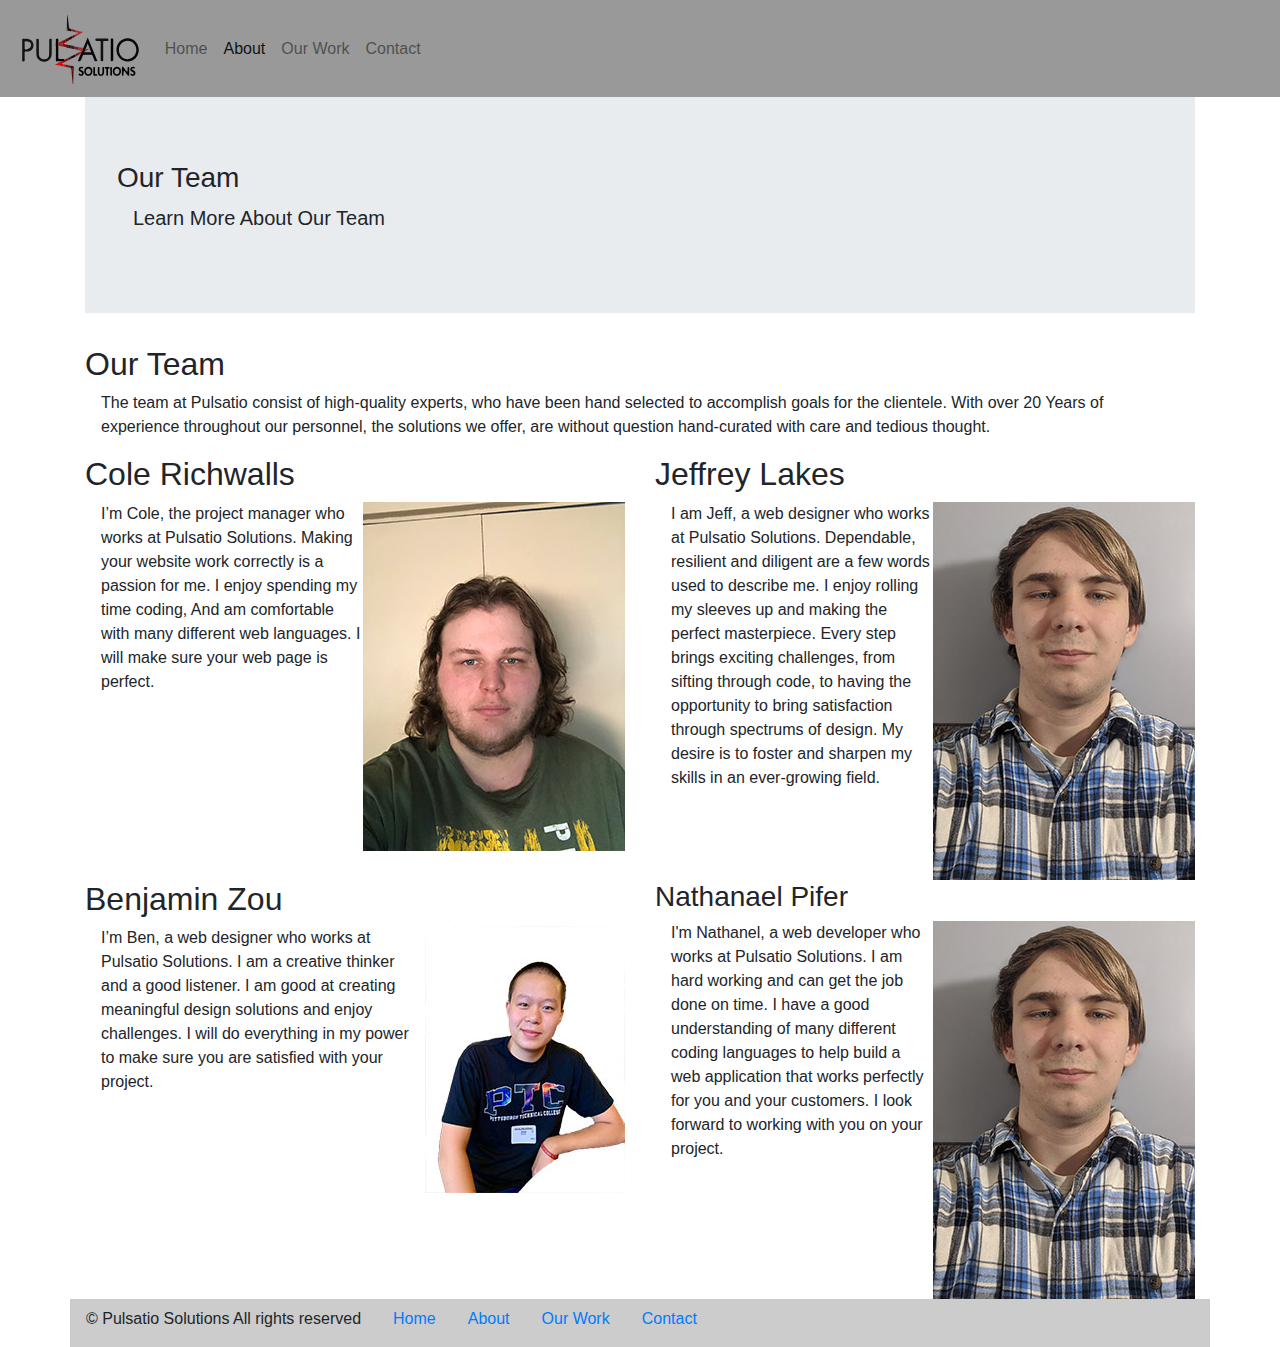
==== about.html @ c1a5a5bf "made changes to about page" ====
<!doctype html>
<html lang="en">
<head>
	<meta charset="utf-8">
    <meta name="viewport" content="width=device-width, initial-scale=1.0" />
	<title>Pulsatio Solutions | About</title>
	<!-- let's bring in the standard bootstrap structural CSS -->
    <link rel="stylesheet" href="https://stackpath.bootstrapcdn.com/bootstrap/4.5.2/css/bootstrap.min.css" integrity="sha384-JcKb8q3iqJ61gNV9KGb8thSsNjpSL0n8PARn9HuZOnIxN0hoP+VmmDGMN5t9UJ0Z" crossorigin="anonymous">

    
	<!-- let's override some of the styling, and add some classes of our own -->
    <link rel="stylesheet" href="css/style.css">
</head>

<body>
    <header class="container">
        <div class="row">
        </div> 
    </header>  
    <nav class="navbar navbar-expand-sm navbar-light" style="background-color: #999;">
        <a class="navbar-brand" href="index.html"><img src="img/puslatio-logo-new.svg" alt="company logo"></a>
        <button class="navbar-toggler" type="button" data-toggle="collapse" data-target="#navbarNav" aria-controls="navbarNav" aria-expanded="false" aria-label="Toggle navigation">
          <span class="navbar-toggler-icon"></span>
        </button>
        <div class="collapse navbar-collapse" id="navbarNav">
          <ul class="navbar-nav">
            <li class="nav-item">
              <a class="nav-link" href="index.html">Home</a>
            </li>
            <li class="nav-item active">
              <a class="nav-link" href="about.html">About <span class="sr-only">(current)</span></a>
            </li>
            <li class="nav-item">
              <a class="nav-link" href="our_work.html">Our Work</a>
            </li>
            <li class="nav-item">
              <a class="nav-link" href="contact.html">Contact</a>
            </li>
            
          </ul>
        </div>
      </nav>
      <div class="container">
            <div class="jumbotron">
              <h3>Our Team</h2>
              <p class="lead">Learn More About Our Team</p>
              <p class="lead"></p>
            </div>
        </div>
        <div class="container">
          <div class="row">
        <article class="col-lg-12">
          <h2>Our Team</h2>
          <p>The team at Pulsatio consist of high-quality experts, who have been hand selected to accomplish goals for the clientele. With over 20 Years of experience throughout our personnel, the solutions we offer, are without 	question hand-curated with care and tedious thought.</p>
        </article>
          </div>
        </div>
        <div class="container">
          <div class="row">
              <article class="col-sm-6">
                  <h2>Cole Richwalls</h2>
                  <div class="float-lg-right">
                      <img src="img/cole.jpg" alt="picutre of Cole">
                  </div>      
            <p>I’m Cole, the project manager who works at Pulsatio Solutions. Making your website work correctly is a passion for me. I enjoy spending my time coding, And am comfortable with many different web languages. I will make sure your web page is perfect.</p>
              </article>
            <article class="col-sm-6">
              <h2>Jeffrey Lakes</h2>
                  <div class="float-lg-right">
                      <img src="img/pifer.jpg" alt="picutre of Jeff">
                  </div>        
            <p>I am Jeff, a web designer who works at Pulsatio Solutions. Dependable, resilient and diligent are a few words used to describe me. I enjoy rolling my sleeves up and making the perfect masterpiece. Every step brings exciting challenges, from sifting through code, to having the opportunity to bring satisfaction through spectrums of design. My desire is to foster and sharpen my skills in an ever-growing field.</p>
              </article>
          </div>
      </div>
        <div class="container">
          <div class="row">
              <article class="col-sm-6">
                  <h2>Benjamin Zou</h2>  
                  <div class="float-lg-right">
                    <img src="img/Ben.jpg" alt="picutre of Ben">
                </div> 
            <p>I’m Ben, a web designer who works at Pulsatio Solutions. I am a creative thinker and a good listener. I am good at creating meaningful design solutions and enjoy challenges. I will do everything in my power to make sure you are satisfied with your project.</p>
              </article>
              <article class="col-sm-6">
                  <h3>Nathanael Pifer</h3>
                  <div class="float-lg-right">
                    <img src="img/pifer.jpg" alt="picture of Nathanael">
                </div> 
            <p>I'm Nathanel, a web developer who works at Pulsatio Solutions. I am hard working and can get the job done on time. I have a good understanding of many different coding languages to help build a web application that works perfectly for you and your customers. I look forward to working with you on your project.</p>
              </article>
          </div>
      </div>
	<footer class="container">
    <div class="row">
        <p>&copy; Pulsatio Solutions All rights reserved <span><ul class="nav">
            <li class="nav-item">
              <a class="nav-link" href="index.html">Home</a>
            </li>
            <li class="nav-item">
              <a class="nav-link active" href="about.html">About</a>
            </li>
            <li class="nav-item">
              <a class="nav-link" href="our_work.html">Our Work</a>
            </li>
            <li class="nav-item">
              <a class="nav-link" href="contact.html">Contact</a>
            </li>
          </ul></span></p>
    </div>
    
	</footer>
      
	<!-- attach jquery and popper (for tooltips and popover effects) files here -->
    <script src="https://code.jquery.com/jquery-3.5.1.slim.min.js" integrity="sha384-DfXdz2htPH0lsSSs5nCTpuj/zy4C+OGpamoFVy38MVBnE+IbbVYUew+OrCXaRkfj" crossorigin="anonymous"></script>
    <script src="https://cdn.jsdelivr.net/npm/popper.js@1.16.1/dist/umd/popper.min.js" integrity="sha384-9/reFTGAW83EW2RDu2S0VKaIzap3H66lZH81PoYlFhbGU+6BZp6G7niu735Sk7lN" crossorigin="anonymous"></script>
	<!-- attach bootstrap's js files here -->
    <script src="https://stackpath.bootstrapcdn.com/bootstrap/4.5.2/js/bootstrap.min.js" integrity="sha384-B4gt1jrGC7Jh4AgTPSdUtOBvfO8shuf57BaghqFfPlYxofvL8/KUEfYiJOMMV+rV" crossorigin="anonymous"></script>
	<!-- could attach own js files here -->

</body>
</html>
---- css/style.css ----
/* my custom styling mobile first: */
header {
  background-color: #ccc;
}

footer {
  background-color: #ccc;
}

h1, p {
  padding: 0 1rem;
}

.jumbotron {
  background-image: url(#);
  background-size: cover;
  border-radius: 0%;
}

footer p {
  padding-top: .5rem;
}

.navbar-brand {
  width: 25%;
}

.img-half {
  display: block;
}

@media screen and (min-width: 540px) {
  .navbar-brand {
    width: 20%;
  }
}

@media screen and (min-width: 600px) {
  .navbar-brand {
    width: 15%;
  }
}

@media screen and (min-width: 768px) {
  .img-half {
    width: calc(50% - .5rem);
    height: auto;
  }
  .navbar-brand {
    width: 12%;
  }
}

@media screen and (min-width: 900px) {
  .navbar-brand {
    width: 10%;
  }
}
/*# sourceMappingURL=style.css.map */
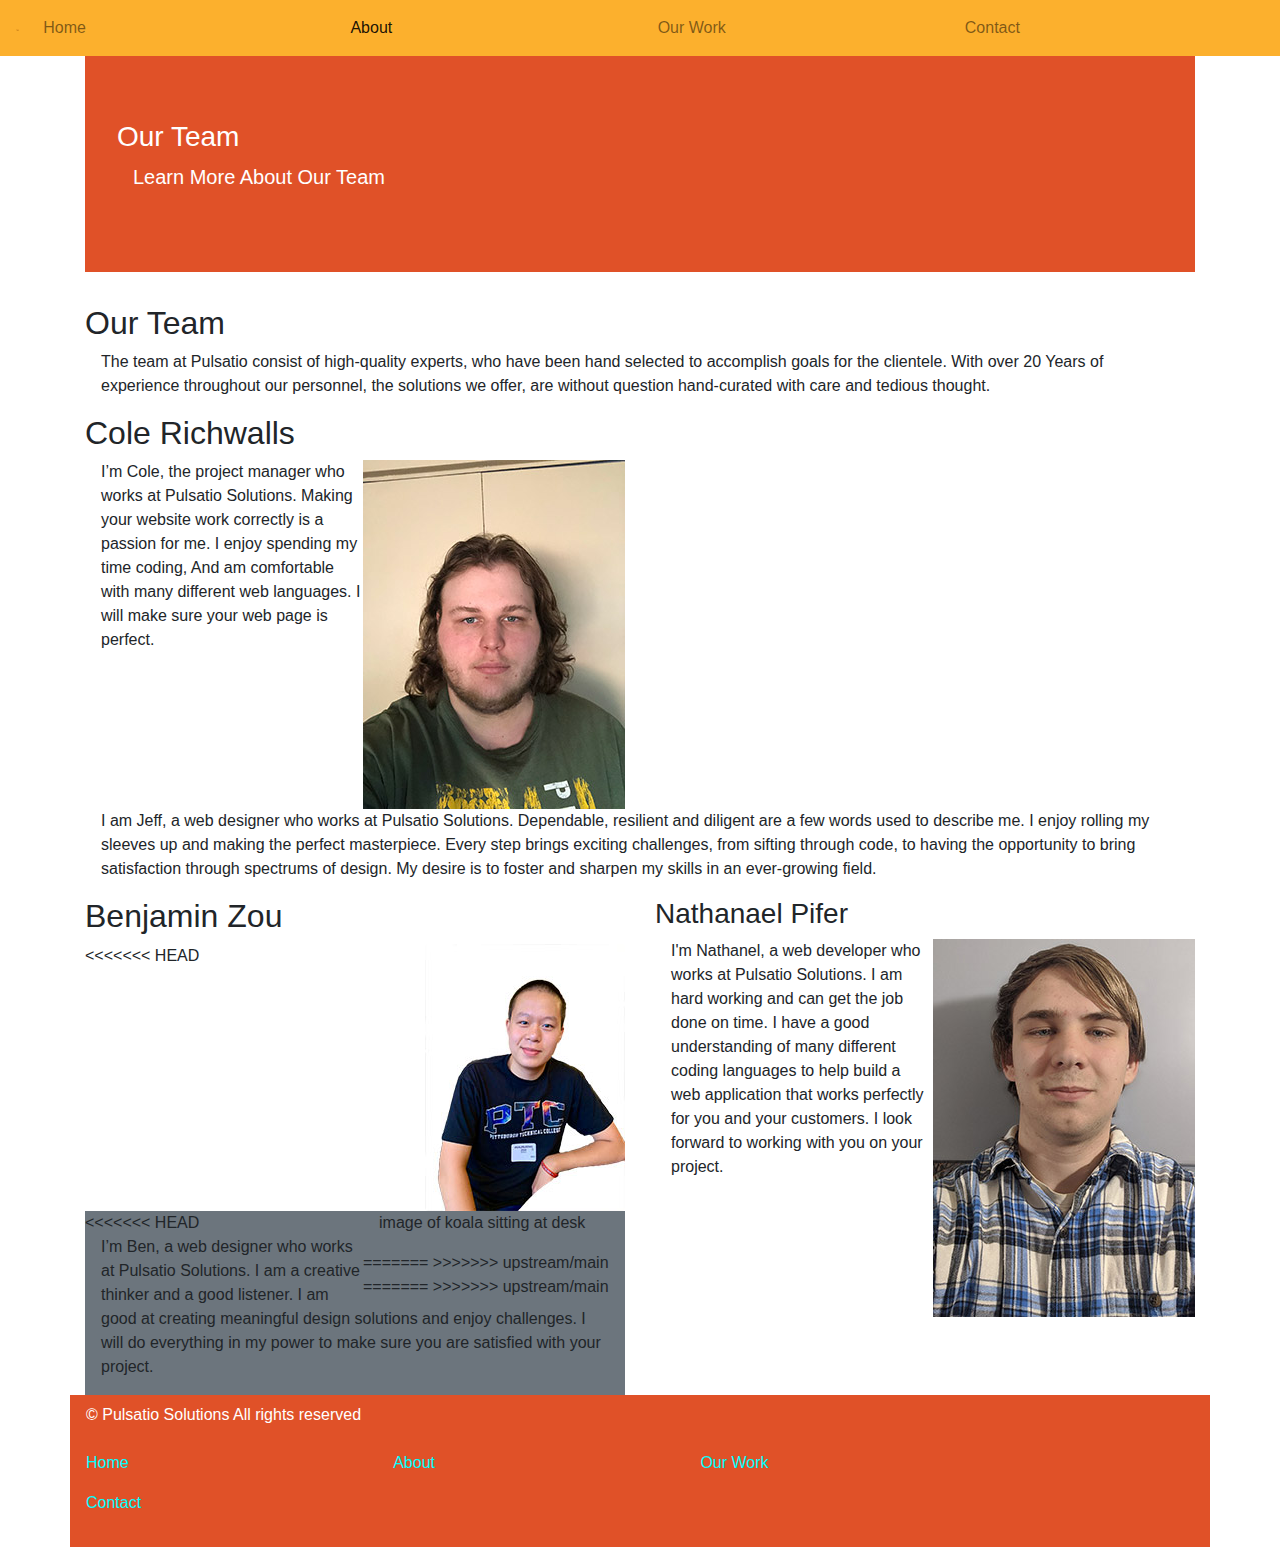
==== commit f68bd619: "add css" ====
--- a/about.html
+++ b/about.html
@@ -17,7 +17,7 @@
         <div class="row">
         </div> 
     </header>  
-    <nav class="navbar navbar-expand-sm navbar-light" style="background-color: #999;">
+    <nav class="navbar navbar-expand-sm navbar-light" style="background-color: #fcb02d;">
         <a class="navbar-brand" href="index.html"><img src="img/puslatio-logo-new.svg" alt="company logo"></a>
         <button class="navbar-toggler" type="button" data-toggle="collapse" data-target="#navbarNav" aria-controls="navbarNav" aria-expanded="false" aria-label="Toggle navigation">
           <span class="navbar-toggler-icon"></span>
@@ -59,27 +59,34 @@
           <div class="row">
               <article class="col-sm-6">
                   <h2>Cole Richwalls</h2>
+                  <!-- <img class="img-fluid img-half float-sm-right rounded" src="img/koala.jpg" alt="koala"> -->
                   <div class="float-lg-right">
                       <img src="img/cole.jpg" alt="picutre of Cole">
-                  </div>      
+                  </div>    
             <p>I’m Cole, the project manager who works at Pulsatio Solutions. Making your website work correctly is a passion for me. I enjoy spending my time coding, And am comfortable with many different web languages. I will make sure your web page is perfect.</p>
               </article>
-            <article class="col-sm-6">
-              <h2>Jeffrey Lakes</h2>
-                  <div class="float-lg-right">
-                      <img src="img/pifer.jpg" alt="picutre of Jeff">
-                  </div>        
-            <p>I am Jeff, a web designer who works at Pulsatio Solutions. Dependable, resilient and diligent are a few words used to describe me. I enjoy rolling my sleeves up and making the perfect masterpiece. Every step brings exciting challenges, from sifting through code, to having the opportunity to bring satisfaction through spectrums of design. My desire is to foster and sharpen my skills in an ever-growing field.</p>
+              <article class="col-sm-6">
+                </div> 
+                  <p>I am Jeff, a web designer who works at Pulsatio Solutions. Dependable, resilient and diligent are a few words used to describe me. I enjoy rolling my sleeves up and making the perfect masterpiece. Every step brings exciting challenges, from sifting through code, to having the opportunity to bring satisfaction through spectrums of design. My desire is to foster and sharpen my skills in an ever-growing field.</p>
               </article>
           </div>
       </div>
         <div class="container">
           <div class="row">
               <article class="col-sm-6">
-                  <h2>Benjamin Zou</h2>  
-                  <div class="float-lg-right">
-                    <img src="img/Ben.jpg" alt="picutre of Ben">
-                </div> 
+                  <h2>Benjamin Zou</h2>
+<<<<<<< HEAD
+                  <img class="img-fluid img-half float-sm-right rounded" src="img/Ben.jpg" alt="koala">
+                  <div class="bg-secondary img-half float-sm-right">
+<<<<<<< HEAD
+                  <!-- <img class="img-fluid img-half float-sm-right rounded" src="img/koala.jpg" alt="koala"> -->
+                  <div class="img-half float-sm-right">
+                      <p> image of koala sitting at desk</p>
+=======
+>>>>>>> upstream/main
+=======
+>>>>>>> upstream/main
+                  </div>    
             <p>I’m Ben, a web designer who works at Pulsatio Solutions. I am a creative thinker and a good listener. I am good at creating meaningful design solutions and enjoy challenges. I will do everything in my power to make sure you are satisfied with your project.</p>
               </article>
               <article class="col-sm-6">
--- a/css/style.css
+++ b/css/style.css
@@ -3,8 +3,22 @@
   background-color: #ccc;
 }
 
+html {
+  background-color: #e05128;
+}
+
+body .jumbotron {
+  background-color: #e05128;
+  color: #fff;
+}
+
 footer {
-  background-color: #ccc;
+  background-color: #e05128;
+  color: #fff;
+}
+
+footer .nav-link {
+  color: aqua;
 }
 
 h1, p {
@@ -25,7 +39,19 @@
   width: 25%;
 }
 
+<<<<<<< HEAD
+.navbar-brand .nav-link {
+  color: #e08728;
+}
+
+.nav-item {
+  width: 24vw;
+}
+
+.bg-secondary {
+=======
 .img-half {
+>>>>>>> upstream/main
   display: block;
 }
 
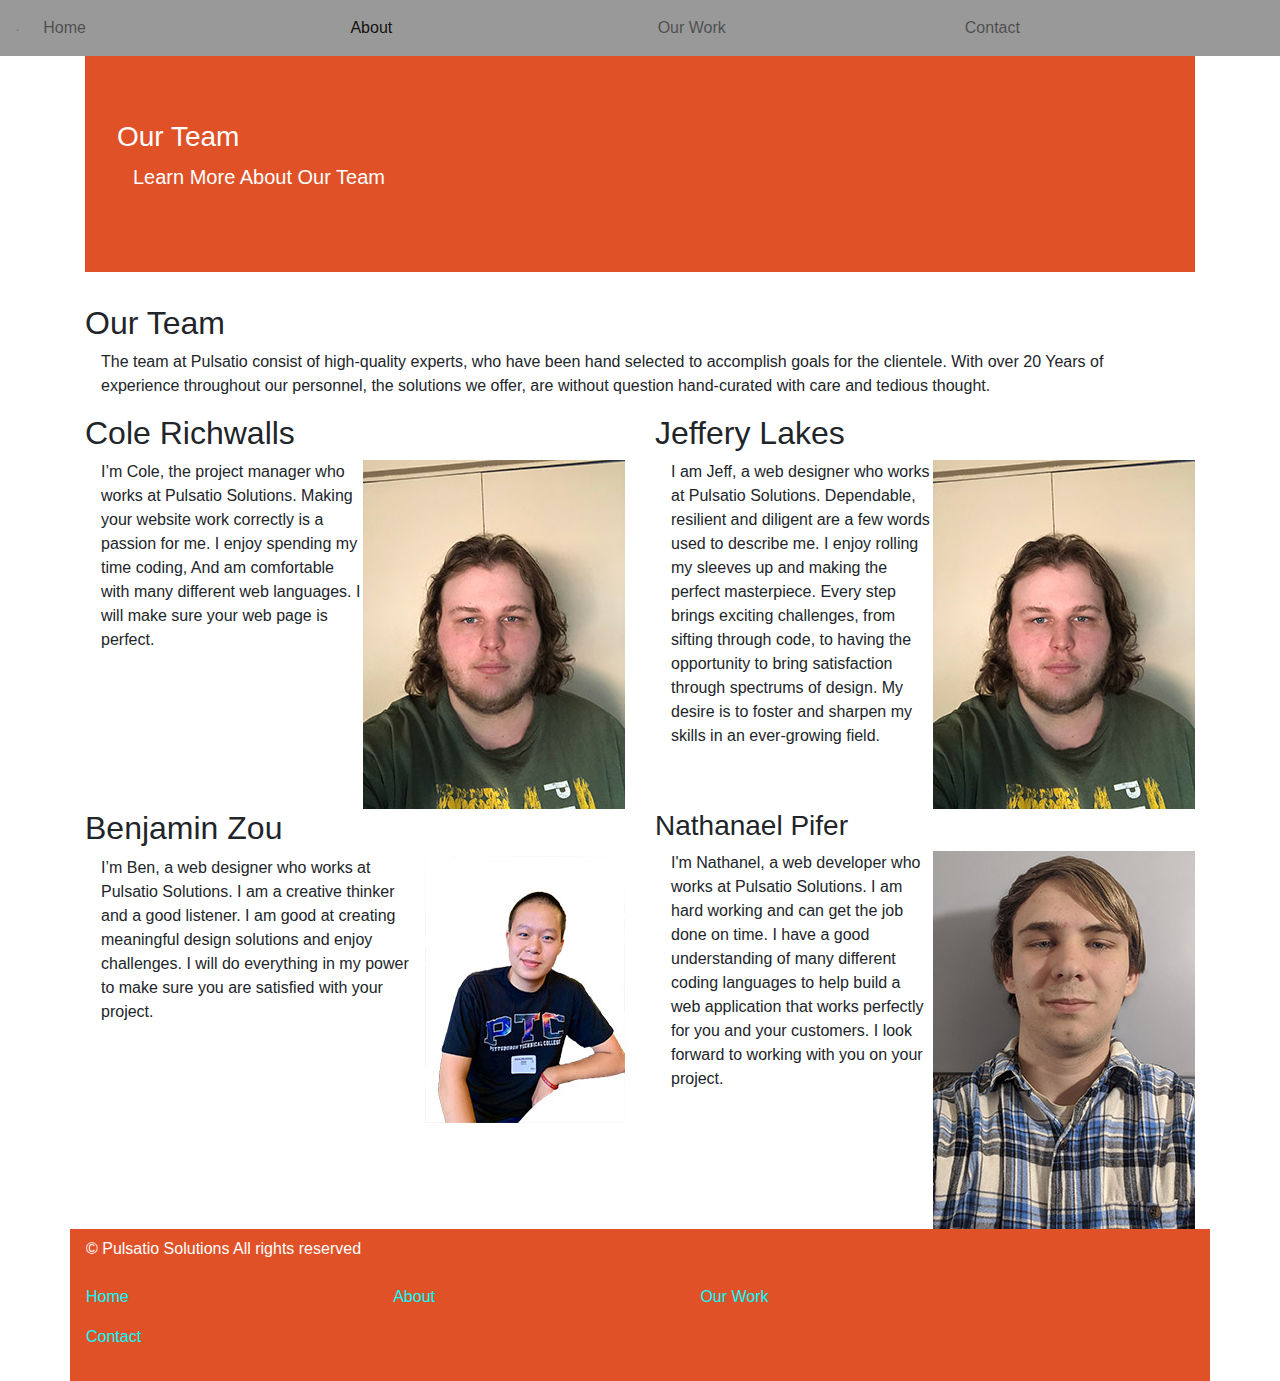
==== commit f8bfdc93: "made changes to about page" ====
--- a/about.html
+++ b/about.html
@@ -17,7 +17,7 @@
         <div class="row">
         </div> 
     </header>  
-    <nav class="navbar navbar-expand-sm navbar-light" style="background-color: #fcb02d;">
+    <nav class="navbar navbar-expand-sm navbar-light" style="background-color: #999;">
         <a class="navbar-brand" href="index.html"><img src="img/puslatio-logo-new.svg" alt="company logo"></a>
         <button class="navbar-toggler" type="button" data-toggle="collapse" data-target="#navbarNav" aria-controls="navbarNav" aria-expanded="false" aria-label="Toggle navigation">
           <span class="navbar-toggler-icon"></span>
@@ -59,14 +59,16 @@
           <div class="row">
               <article class="col-sm-6">
                   <h2>Cole Richwalls</h2>
-                  <!-- <img class="img-fluid img-half float-sm-right rounded" src="img/koala.jpg" alt="koala"> -->
                   <div class="float-lg-right">
                       <img src="img/cole.jpg" alt="picutre of Cole">
                   </div>    
             <p>I’m Cole, the project manager who works at Pulsatio Solutions. Making your website work correctly is a passion for me. I enjoy spending my time coding, And am comfortable with many different web languages. I will make sure your web page is perfect.</p>
               </article>
               <article class="col-sm-6">
-                </div> 
+                  <h2>Jeffery Lakes</h2>
+                  <div class="float-lg-right">
+                      <img src="img/cole.jpg" alt="picutre of Jeff">
+                  </div>  
                   <p>I am Jeff, a web designer who works at Pulsatio Solutions. Dependable, resilient and diligent are a few words used to describe me. I enjoy rolling my sleeves up and making the perfect masterpiece. Every step brings exciting challenges, from sifting through code, to having the opportunity to bring satisfaction through spectrums of design. My desire is to foster and sharpen my skills in an ever-growing field.</p>
               </article>
           </div>
@@ -75,17 +77,8 @@
           <div class="row">
               <article class="col-sm-6">
                   <h2>Benjamin Zou</h2>
-<<<<<<< HEAD
-                  <img class="img-fluid img-half float-sm-right rounded" src="img/Ben.jpg" alt="koala">
-                  <div class="bg-secondary img-half float-sm-right">
-<<<<<<< HEAD
-                  <!-- <img class="img-fluid img-half float-sm-right rounded" src="img/koala.jpg" alt="koala"> -->
-                  <div class="img-half float-sm-right">
-                      <p> image of koala sitting at desk</p>
-=======
->>>>>>> upstream/main
-=======
->>>>>>> upstream/main
+                  <div class="float-lg-right">
+                      <img src="img/Ben.jpg" alt="picutre of Ben">
                   </div>    
             <p>I’m Ben, a web designer who works at Pulsatio Solutions. I am a creative thinker and a good listener. I am good at creating meaningful design solutions and enjoy challenges. I will do everything in my power to make sure you are satisfied with your project.</p>
               </article>
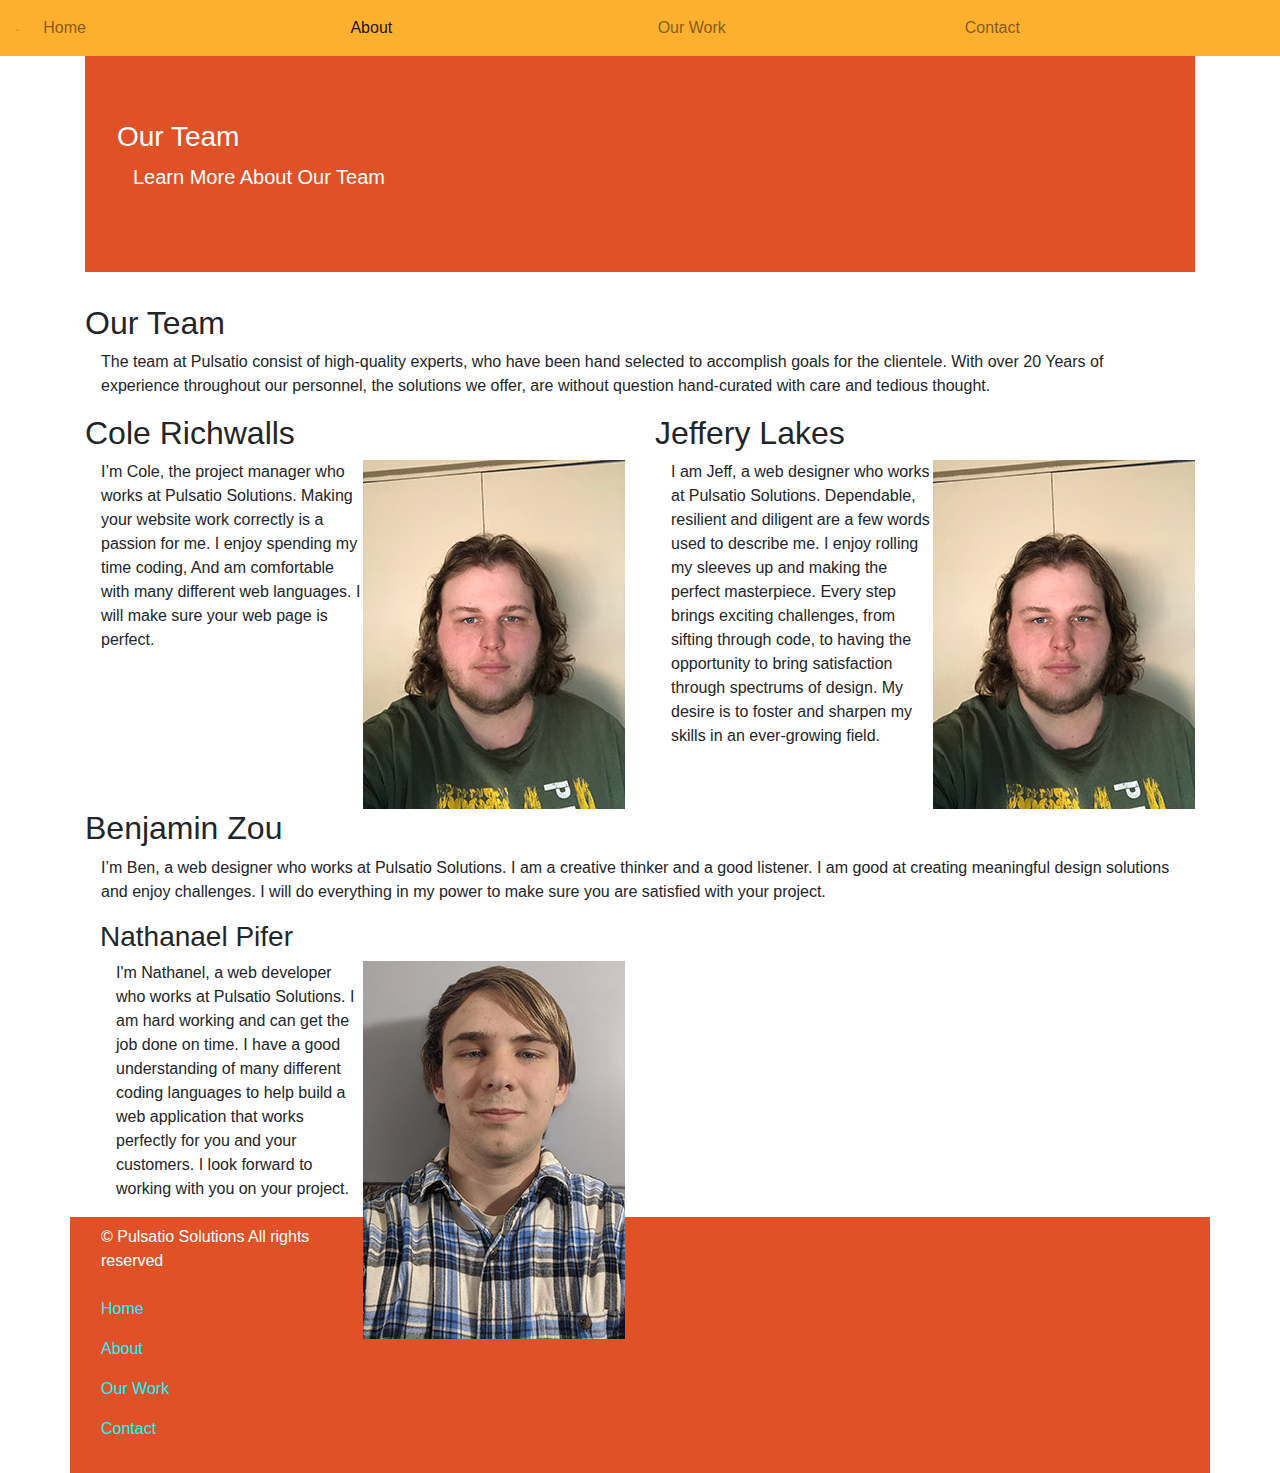
==== commit ff2d7580: "Merge branch 'main' into pifer-working3" ====
--- a/about.html
+++ b/about.html
@@ -17,7 +17,7 @@
         <div class="row">
         </div> 
     </header>  
-    <nav class="navbar navbar-expand-sm navbar-light" style="background-color: #999;">
+    <nav class="navbar navbar-expand-sm navbar-light" style="background-color: #fcb02d;">
         <a class="navbar-brand" href="index.html"><img src="img/puslatio-logo-new.svg" alt="company logo"></a>
         <button class="navbar-toggler" type="button" data-toggle="collapse" data-target="#navbarNav" aria-controls="navbarNav" aria-expanded="false" aria-label="Toggle navigation">
           <span class="navbar-toggler-icon"></span>
@@ -77,8 +77,6 @@
           <div class="row">
               <article class="col-sm-6">
                   <h2>Benjamin Zou</h2>
-                  <div class="float-lg-right">
-                      <img src="img/Ben.jpg" alt="picutre of Ben">
                   </div>    
             <p>I’m Ben, a web designer who works at Pulsatio Solutions. I am a creative thinker and a good listener. I am good at creating meaningful design solutions and enjoy challenges. I will do everything in my power to make sure you are satisfied with your project.</p>
               </article>
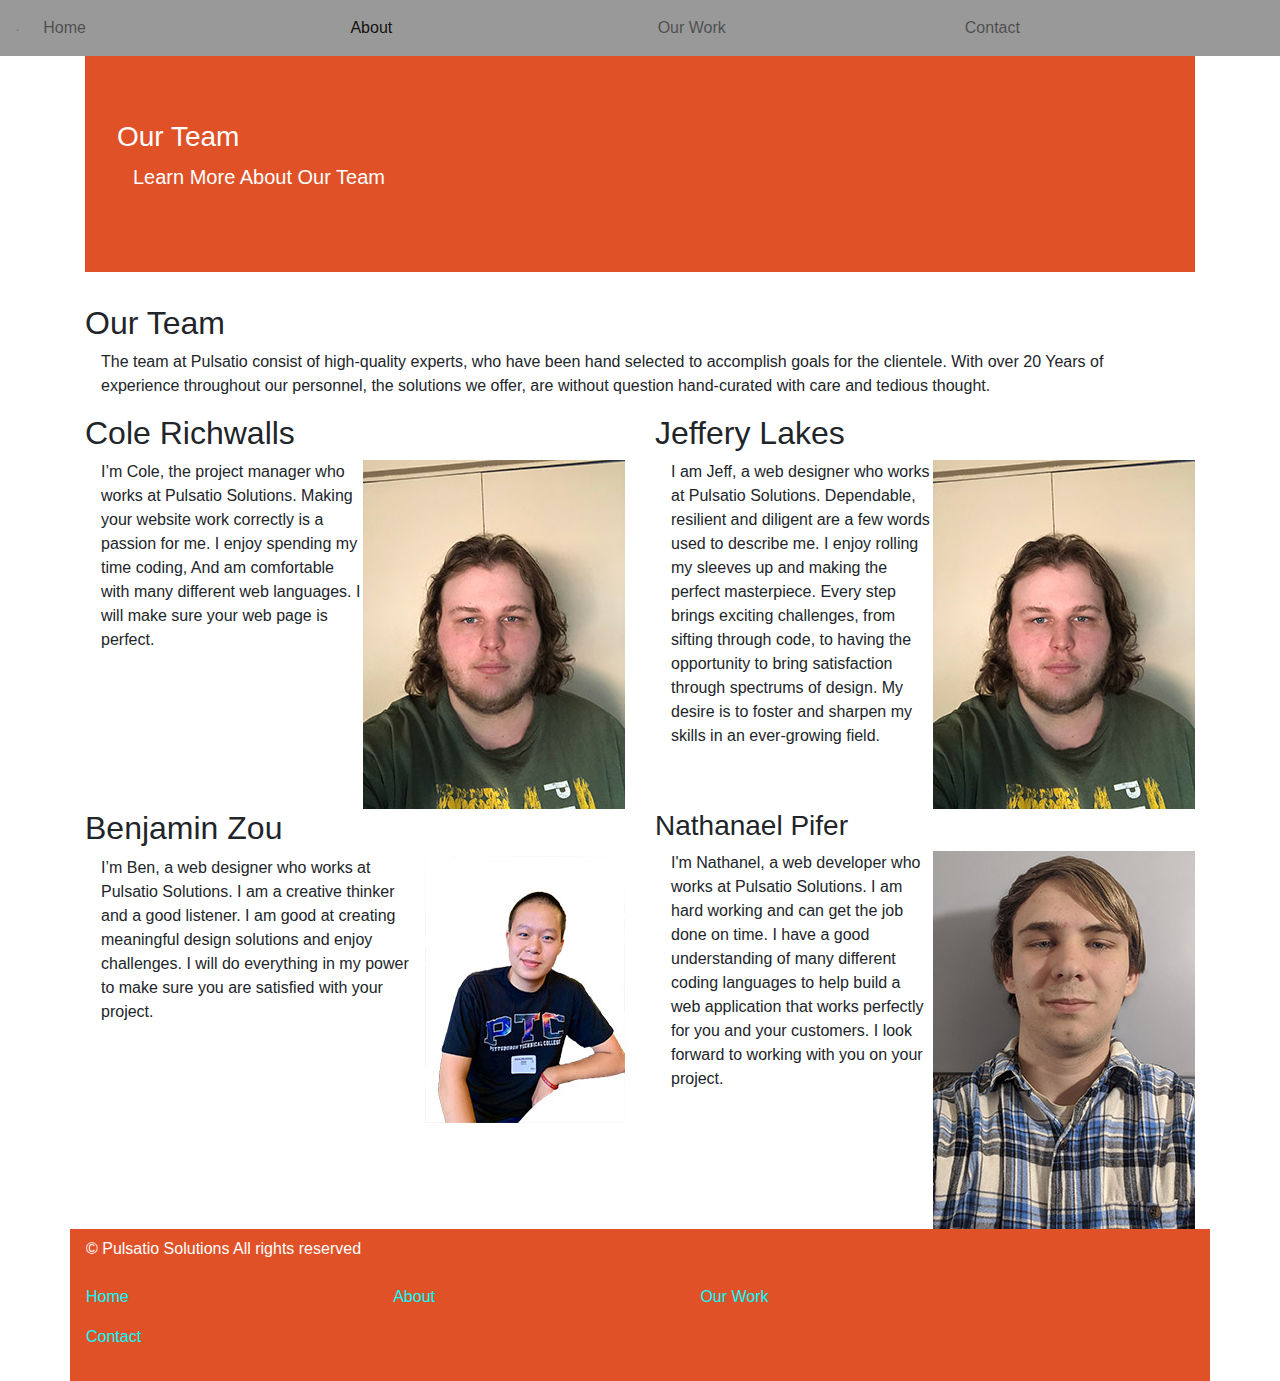
==== commit 21444423: "changed about page" ====
--- a/about.html
+++ b/about.html
@@ -17,7 +17,7 @@
         <div class="row">
         </div> 
     </header>  
-    <nav class="navbar navbar-expand-sm navbar-light" style="background-color: #fcb02d;">
+    <nav class="navbar navbar-expand-sm navbar-light" style="background-color: #999;">
         <a class="navbar-brand" href="index.html"><img src="img/puslatio-logo-new.svg" alt="company logo"></a>
         <button class="navbar-toggler" type="button" data-toggle="collapse" data-target="#navbarNav" aria-controls="navbarNav" aria-expanded="false" aria-label="Toggle navigation">
           <span class="navbar-toggler-icon"></span>
@@ -77,7 +77,9 @@
           <div class="row">
               <article class="col-sm-6">
                   <h2>Benjamin Zou</h2>
-                  </div>    
+                  <div class="float-lg-right">
+                      <img src="img/Ben.jpg" alt="picutre of Ben">
+                  </div>   
             <p>I’m Ben, a web designer who works at Pulsatio Solutions. I am a creative thinker and a good listener. I am good at creating meaningful design solutions and enjoy challenges. I will do everything in my power to make sure you are satisfied with your project.</p>
               </article>
               <article class="col-sm-6">
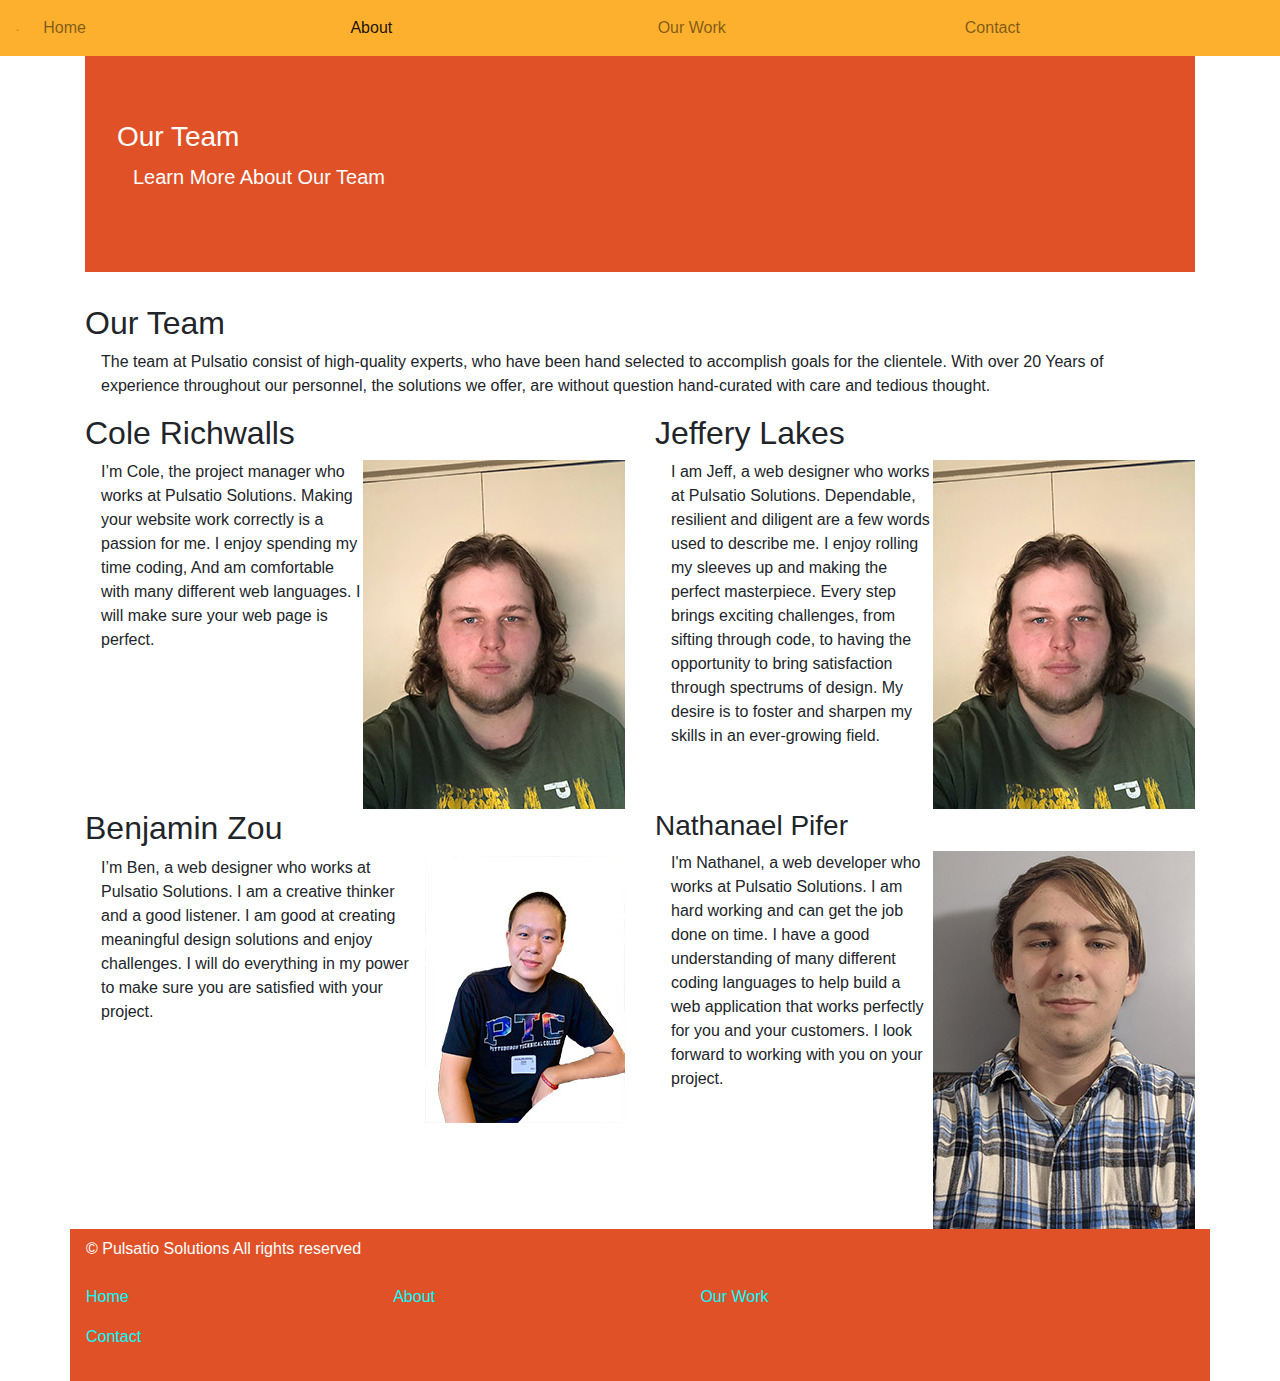
==== commit 36a4fe7a: "Merge branch 'main' into pifer-working4" ====
--- a/about.html
+++ b/about.html
@@ -17,7 +17,7 @@
         <div class="row">
         </div> 
     </header>  
-    <nav class="navbar navbar-expand-sm navbar-light" style="background-color: #999;">
+    <nav class="navbar navbar-expand-sm navbar-light" style="background-color: #fcb02d;">
         <a class="navbar-brand" href="index.html"><img src="img/puslatio-logo-new.svg" alt="company logo"></a>
         <button class="navbar-toggler" type="button" data-toggle="collapse" data-target="#navbarNav" aria-controls="navbarNav" aria-expanded="false" aria-label="Toggle navigation">
           <span class="navbar-toggler-icon"></span>
@@ -79,7 +79,7 @@
                   <h2>Benjamin Zou</h2>
                   <div class="float-lg-right">
                       <img src="img/Ben.jpg" alt="picutre of Ben">
-                  </div>   
+                  </div>  
             <p>I’m Ben, a web designer who works at Pulsatio Solutions. I am a creative thinker and a good listener. I am good at creating meaningful design solutions and enjoy challenges. I will do everything in my power to make sure you are satisfied with your project.</p>
               </article>
               <article class="col-sm-6">
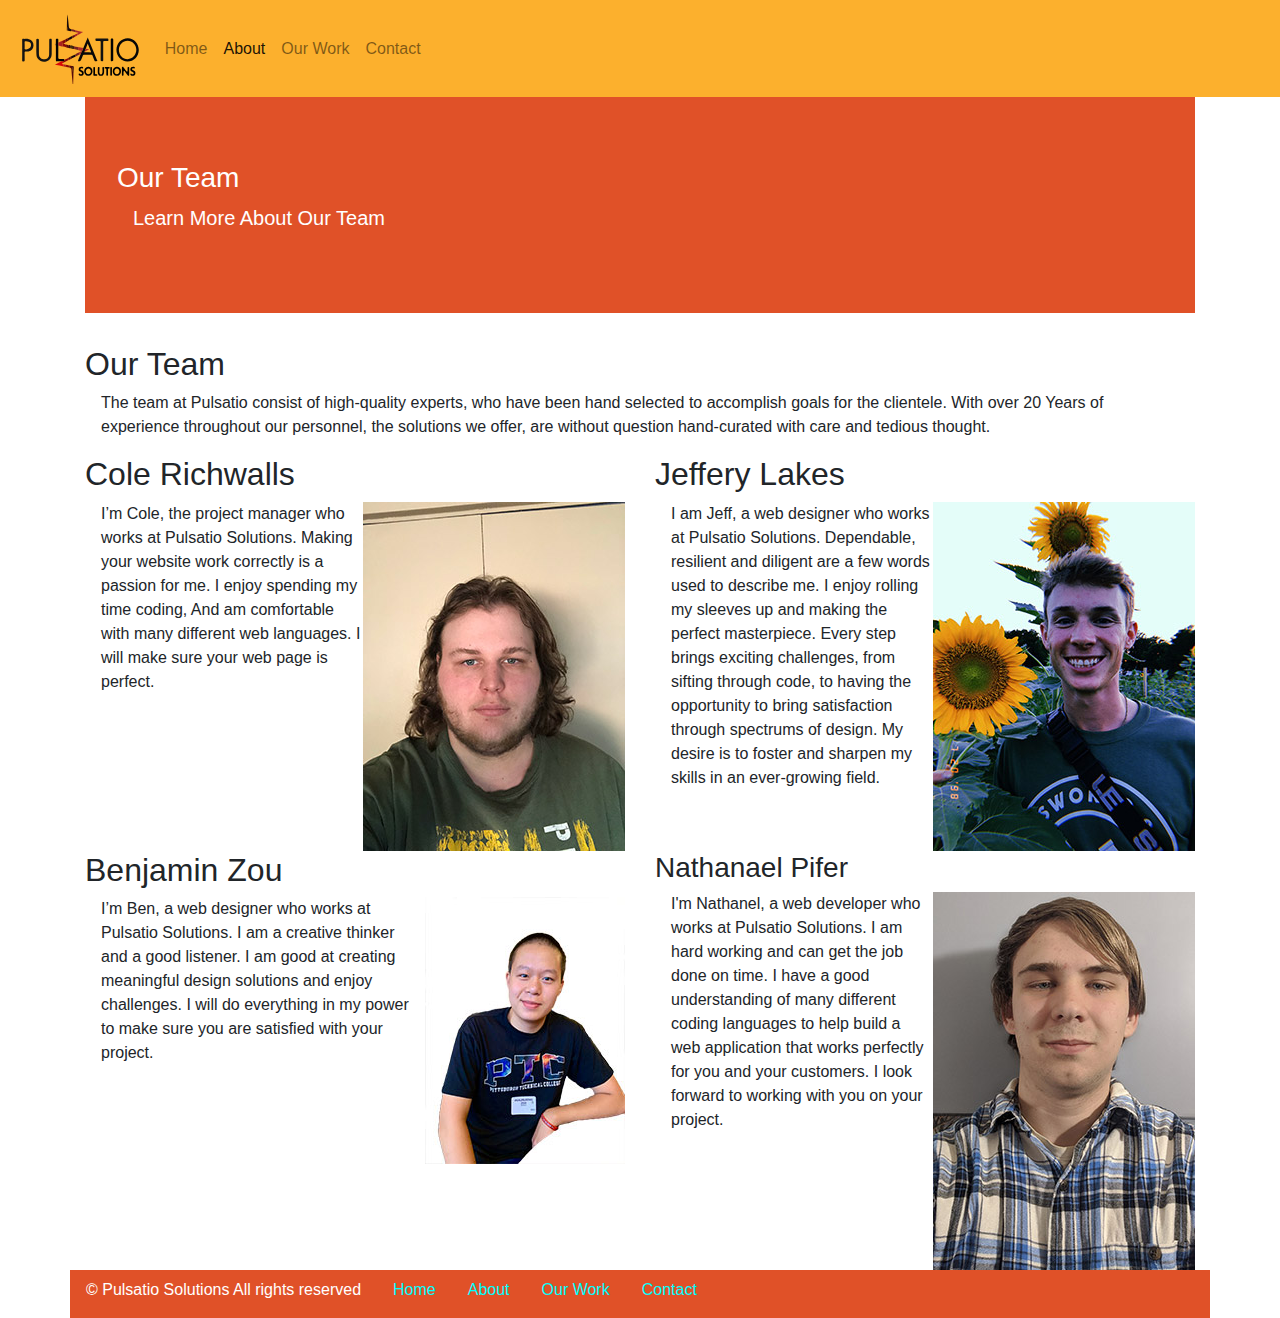
==== commit fd11fd8c: "added pic of jeff and changed styling" ====
--- a/about.html
+++ b/about.html
@@ -67,7 +67,7 @@
               <article class="col-sm-6">
                   <h2>Jeffery Lakes</h2>
                   <div class="float-lg-right">
-                      <img src="img/cole.jpg" alt="picutre of Jeff">
+                      <img src="img/jeff.jpg" alt="picutre of Jeff">
                   </div>  
                   <p>I am Jeff, a web designer who works at Pulsatio Solutions. Dependable, resilient and diligent are a few words used to describe me. I enjoy rolling my sleeves up and making the perfect masterpiece. Every step brings exciting challenges, from sifting through code, to having the opportunity to bring satisfaction through spectrums of design. My desire is to foster and sharpen my skills in an ever-growing field.</p>
               </article>
--- a/css/style.css
+++ b/css/style.css
@@ -39,19 +39,11 @@
   width: 25%;
 }
 
-<<<<<<< HEAD
 .navbar-brand .nav-link {
   color: #e08728;
 }
 
-.nav-item {
-  width: 24vw;
-}
-
-.bg-secondary {
-=======
 .img-half {
->>>>>>> upstream/main
   display: block;
 }
 
